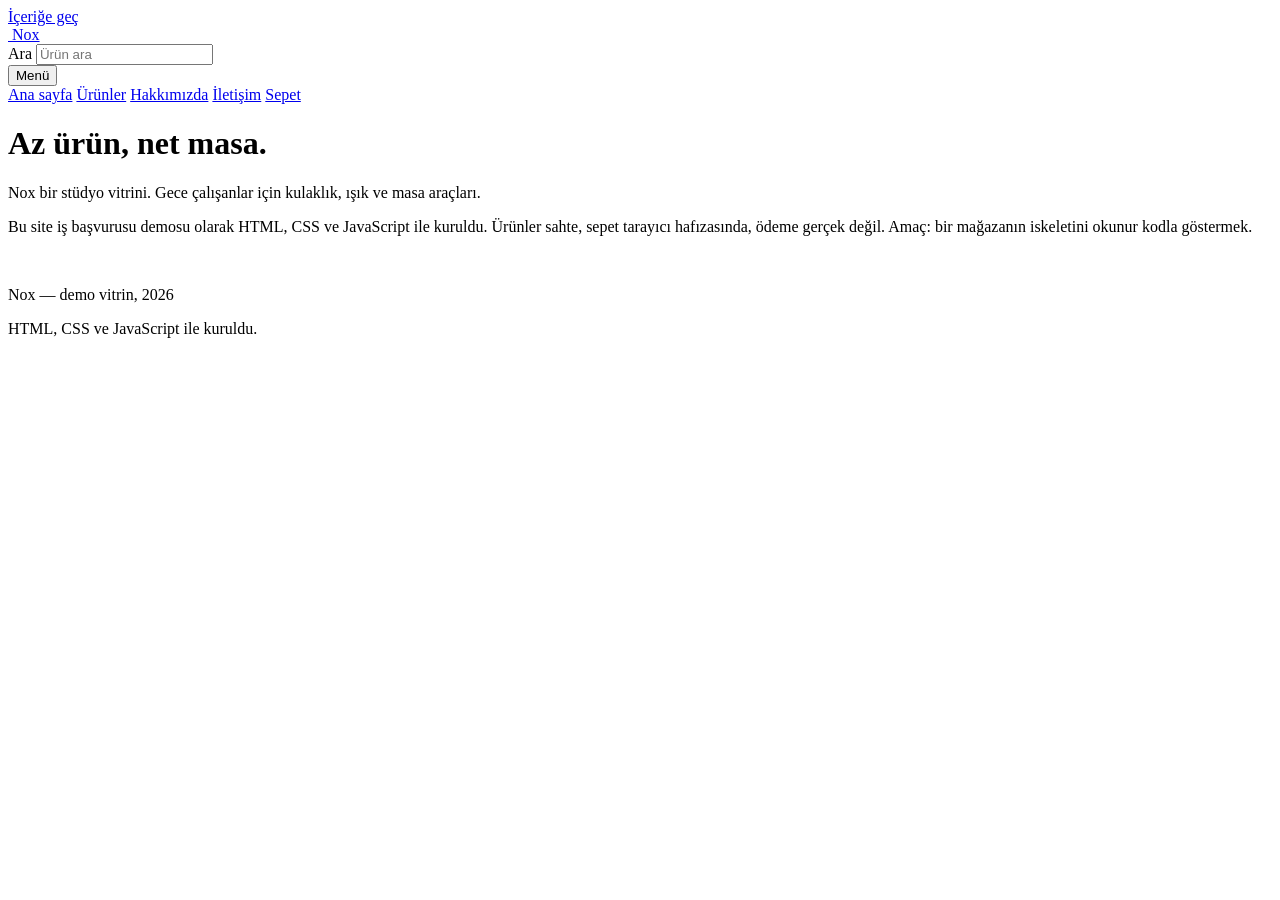
==== hakkimizda.html @ 702780be "Point the storefront at the new Supabase project." ====
<!DOCTYPE html>
<html lang="tr">
<head>
  <meta charset="UTF-8">
  <meta name="viewport" content="width=device-width, initial-scale=1.0">
  <title>Hakkımızda — Nox</title>
  <link rel="icon" href="img/logo.svg" type="image/svg+xml">
  <link rel="preconnect" href="https://fonts.googleapis.com">
  <link rel="preconnect" href="https://fonts.gstatic.com" crossorigin>
  <link href="https://fonts.googleapis.com/css2?family=Outfit:wght@400;500;600;700&display=swap" rel="stylesheet">
  <link rel="stylesheet" href="css/style.css?v=4">
</head>
<body data-page="about">
  <a class="skip" href="#icerik">İçeriğe geç</a>
  <header class="site-header">
    <div class="wrap header-inner">
      <a class="brand" href="index.html"><img src="img/logo.svg" alt=""> Nox</a>
      <form class="header-search" id="header-search" role="search">
        <label class="sr-only" for="header-search-input">Ara</label>
        <input id="header-search-input" type="search" placeholder="Ürün ara">
      </form>
      <button class="nav-toggle" type="button" data-nav-toggle aria-expanded="false" aria-controls="site-nav">Menü</button>
      <nav class="nav" id="site-nav">
        <a href="index.html">Ana sayfa</a>
        <a href="urunler.html">Ürünler</a>
        <a href="hakkimizda.html" aria-current="page">Hakkımızda</a>
        <a href="iletisim.html">İletişim</a>
        <a class="cart-link" href="sepet.html">Sepet <span class="cart-count" data-cart-count hidden>0</span></a>
      </nav>
    </div>
  </header>

  <main id="icerik" class="wrap">
    <div class="page-title">
      <h1>Az ürün, net masa.</h1>
    </div>
    <section class="split">
      <div>
        <p class="lead">Nox bir stüdyo vitrini. Gece çalışanlar için kulaklık, ışık ve masa araçları.</p>
        <p class="muted">Bu site iş başvurusu demosu olarak HTML, CSS ve JavaScript ile kuruldu. Ürünler sahte, sepet tarayıcı hafızasında, ödeme gerçek değil. Amaç: bir mağazanın iskeletini okunur kodla göstermek.</p>
      </div>
      <div class="hero-panel">
        <img src="img/beam.svg" alt="">
      </div>
    </section>
  </main>

  <footer class="site-footer">
    <div class="wrap footer-inner">
      <p>Nox — demo vitrin, 2026</p>
      <p>HTML, CSS ve JavaScript ile kuruldu.</p>
    </div>
  </footer>

  <script src="https://cdn.jsdelivr.net/npm/@supabase/supabase-js@2"></script>
  <script src="js/config.js?v=4"></script>
  <script src="js/products.js?v=4"></script>
  <script src="js/cart.js"></script>
  <script src="js/main.js?v=4"></script>
</body>
</html>
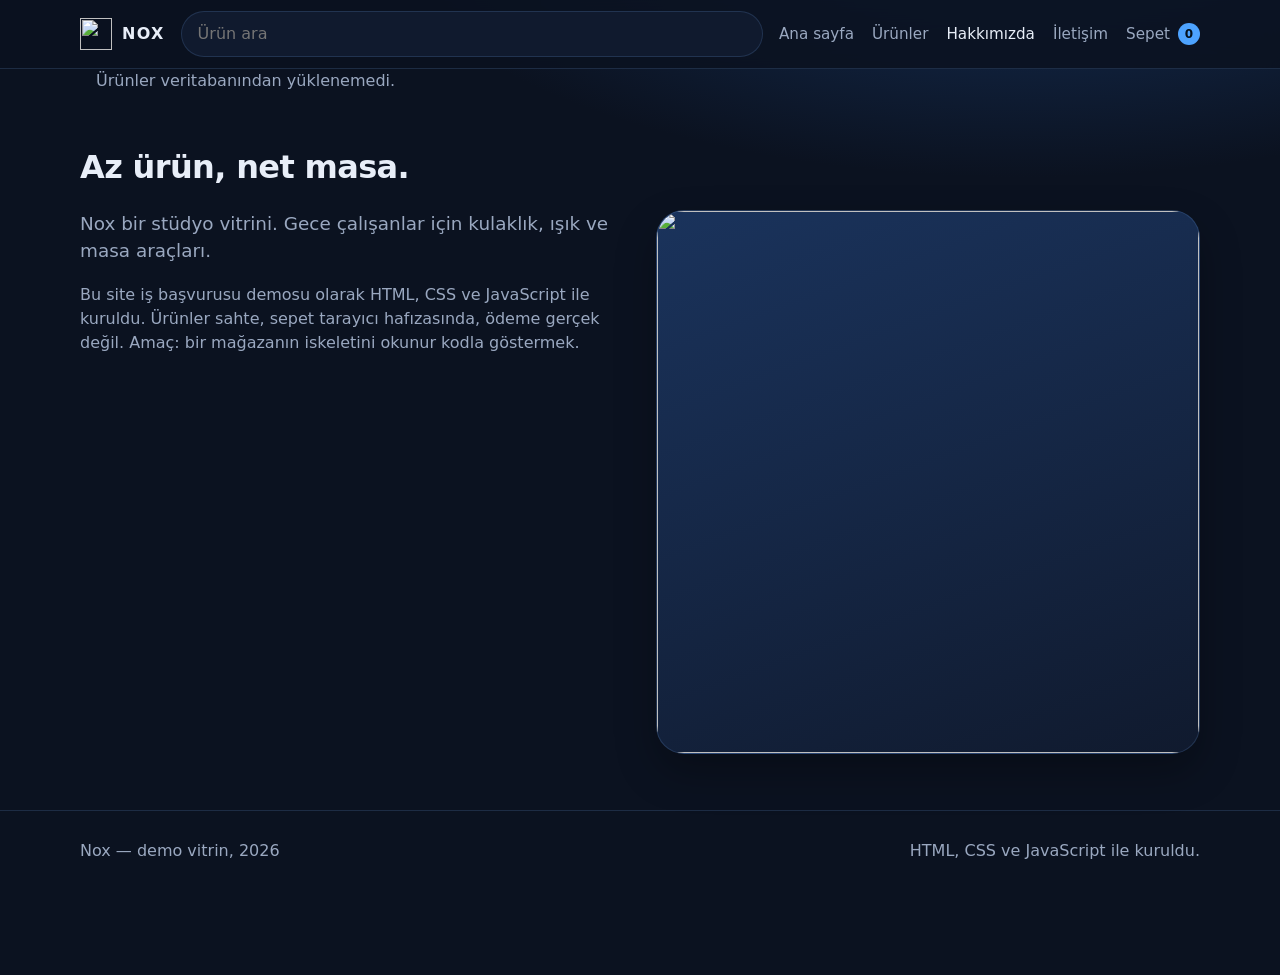
==== commit 58a40c46: "Align product photos and switch checkout to USD via Luqapay." ====
--- a/hakkimizda.html
+++ b/hakkimizda.html
@@ -8,7 +8,7 @@
   <link rel="preconnect" href="https://fonts.googleapis.com">
   <link rel="preconnect" href="https://fonts.gstatic.com" crossorigin>
   <link href="https://fonts.googleapis.com/css2?family=Outfit:wght@400;500;600;700&display=swap" rel="stylesheet">
-  <link rel="stylesheet" href="css/style.css?v=4">
+  <link rel="stylesheet" href="css/style.css?v=5">
 </head>
 <body data-page="about">
   <a class="skip" href="#icerik">İçeriğe geç</a>
@@ -53,9 +53,9 @@
   </footer>
 
   <script src="https://cdn.jsdelivr.net/npm/@supabase/supabase-js@2"></script>
-  <script src="js/config.js?v=4"></script>
-  <script src="js/products.js?v=4"></script>
+  <script src="js/config.js?v=5"></script>
+  <script src="js/products.js?v=5"></script>
   <script src="js/cart.js"></script>
-  <script src="js/main.js?v=4"></script>
+  <script src="js/main.js?v=5"></script>
 </body>
 </html>
--- a/css/style.css
+++ b/css/style.css
@@ -0,0 +1,685 @@
+:root {
+  --bg: #0b1220;
+  --bg-2: #101a2e;
+  --surface: #152238;
+  --line: rgba(126, 182, 255, 0.16);
+  --text: #e8eef8;
+  --muted: #9aa8c0;
+  --accent: #4da3ff;
+  --accent-2: #7eb6ff;
+  --ink: #04101c;
+  --danger: #f0a8a8;
+  --radius: 16px;
+  --shadow: 0 18px 40px rgba(0, 0, 0, 0.28);
+  --font: "Outfit", system-ui, sans-serif;
+  --space: 8px;
+  --max: 1120px;
+}
+
+* {
+  box-sizing: border-box;
+}
+
+html {
+  scroll-behavior: smooth;
+}
+
+body {
+  margin: 0;
+  font-family: var(--font);
+  background: radial-gradient(1200px 500px at 80% -10%, #16325c 0%, transparent 55%),
+    var(--bg);
+  color: var(--text);
+  line-height: 1.5;
+  min-height: 100vh;
+}
+
+img {
+  max-width: 100%;
+  display: block;
+}
+
+a {
+  color: var(--accent-2);
+  text-decoration: none;
+}
+
+a:hover {
+  color: var(--text);
+}
+
+h1,
+h2,
+h3 {
+  line-height: 1.15;
+  font-weight: 600;
+  letter-spacing: -0.02em;
+  margin: 0 0 0.5em;
+}
+
+p {
+  margin: 0 0 1em;
+}
+
+.muted {
+  color: var(--muted);
+}
+
+.tiny {
+  font-size: 0.8rem;
+}
+
+.lead {
+  font-size: 1.15rem;
+  color: var(--muted);
+}
+
+.price {
+  color: var(--accent-2);
+  font-weight: 600;
+}
+
+.price.xl {
+  font-size: 1.6rem;
+}
+
+.skip {
+  position: absolute;
+  left: -999px;
+  top: 0;
+}
+
+.skip:focus {
+  left: 12px;
+  background: var(--accent);
+  color: var(--ink);
+  padding: 8px 12px;
+  z-index: 20;
+}
+
+.wrap {
+  width: min(100% - 32px, var(--max));
+  margin-inline: auto;
+}
+
+.site-header {
+  position: sticky;
+  top: 0;
+  z-index: 10;
+  backdrop-filter: blur(16px);
+  background: rgba(11, 18, 32, 0.86);
+  border-bottom: 1px solid var(--line);
+}
+
+.header-inner {
+  display: flex;
+  align-items: center;
+  gap: 16px;
+  min-height: 68px;
+}
+
+.brand {
+  display: flex;
+  align-items: center;
+  gap: 10px;
+  color: var(--text);
+  font-weight: 650;
+  letter-spacing: 0.08em;
+  text-transform: uppercase;
+}
+
+.brand img {
+  width: 32px;
+  height: 32px;
+}
+
+.header-search {
+  flex: 1;
+  display: flex;
+}
+
+.header-search input {
+  width: 100%;
+  border: 1px solid var(--line);
+  background: var(--bg-2);
+  color: var(--text);
+  border-radius: 999px;
+  padding: 10px 16px;
+  font: inherit;
+}
+
+.header-search input:focus,
+input:focus,
+textarea:focus,
+select:focus,
+button:focus-visible {
+  outline: 2px solid var(--accent);
+  outline-offset: 2px;
+}
+
+.nav {
+  display: flex;
+  align-items: center;
+  gap: 18px;
+}
+
+.nav a {
+  color: var(--muted);
+  font-size: 0.95rem;
+}
+
+.nav a[aria-current="page"],
+.nav a:hover {
+  color: var(--text);
+}
+
+.cart-link {
+  display: inline-flex;
+  align-items: center;
+  gap: 8px;
+  color: var(--text);
+}
+
+.cart-count {
+  min-width: 22px;
+  height: 22px;
+  border-radius: 999px;
+  background: var(--accent);
+  color: var(--ink);
+  font-size: 0.75rem;
+  font-weight: 700;
+  display: grid;
+  place-items: center;
+  padding: 0 6px;
+}
+
+.nav-toggle {
+  display: none;
+  background: transparent;
+  border: 1px solid var(--line);
+  color: var(--text);
+  border-radius: 10px;
+  padding: 8px 10px;
+}
+
+.hero {
+  display: grid;
+  grid-template-columns: 1.1fr 0.9fr;
+  gap: 48px;
+  align-items: center;
+  padding: 72px 0 48px;
+}
+
+.hero h1 {
+  font-size: clamp(2.2rem, 5vw, 4rem);
+  margin-bottom: 16px;
+}
+
+.hero-panel {
+  background: linear-gradient(160deg, #1a335c, #101a2e);
+  border: 1px solid var(--line);
+  border-radius: 28px;
+  aspect-ratio: 1 / 1;
+  display: grid;
+  place-items: center;
+  box-shadow: var(--shadow);
+  overflow: hidden;
+}
+
+.hero-panel img {
+  width: 100%;
+  height: 100%;
+  object-fit: cover;
+  object-position: center;
+  display: block;
+}
+
+.trust {
+  display: grid;
+  grid-template-columns: repeat(3, 1fr);
+  gap: 12px;
+  padding: 8px 0 48px;
+}
+
+.trust article {
+  border: 1px solid var(--line);
+  background: rgba(21, 34, 56, 0.55);
+  border-radius: var(--radius);
+  padding: 16px 18px;
+}
+
+.section {
+  padding: 24px 0 56px;
+}
+
+.section-head {
+  display: flex;
+  justify-content: space-between;
+  align-items: end;
+  gap: 16px;
+  margin-bottom: 20px;
+}
+
+.grid {
+  display: grid;
+  grid-template-columns: repeat(4, 1fr);
+  gap: 18px;
+}
+
+.card {
+  background: var(--surface);
+  border: 1px solid var(--line);
+  border-radius: var(--radius);
+  overflow: hidden;
+  display: flex;
+  flex-direction: column;
+  min-height: 100%;
+  transition: transform 0.18s ease, border-color 0.18s ease;
+}
+
+.card:hover {
+  transform: translateY(-4px);
+  border-color: rgba(77, 163, 255, 0.4);
+}
+
+.card-media {
+  position: relative;
+  background: #0e1730;
+  aspect-ratio: 1 / 1;
+  overflow: hidden;
+}
+
+.card-media img {
+  width: 100%;
+  height: 100%;
+  object-fit: cover;
+  object-position: center;
+  display: block;
+}
+
+.card-body {
+  padding: 16px;
+  display: flex;
+  flex-direction: column;
+  gap: 8px;
+  flex: 1;
+}
+
+.card-body h3 {
+  margin: 0;
+  font-size: 1.05rem;
+}
+
+.card-body h3 a {
+  color: var(--text);
+}
+
+.card-body .muted {
+  flex: 1;
+}
+
+.card-row {
+  display: flex;
+  justify-content: space-between;
+  align-items: center;
+  gap: 8px;
+}
+
+.badge {
+  position: absolute;
+  top: 12px;
+  left: 12px;
+  background: var(--accent);
+  color: var(--ink);
+  font-size: 0.72rem;
+  font-weight: 700;
+  letter-spacing: 0.04em;
+  text-transform: uppercase;
+  padding: 4px 8px;
+  border-radius: 999px;
+}
+
+.btn {
+  display: inline-flex;
+  align-items: center;
+  justify-content: center;
+  gap: 8px;
+  background: var(--accent);
+  color: var(--ink);
+  border: 0;
+  border-radius: 999px;
+  padding: 12px 18px;
+  font: inherit;
+  font-weight: 650;
+  cursor: pointer;
+}
+
+.btn:hover {
+  color: var(--ink);
+  filter: brightness(1.08);
+}
+
+.btn-small {
+  padding: 8px 12px;
+  font-size: 0.85rem;
+}
+
+.btn-block {
+  width: 100%;
+}
+
+.btn-ghost {
+  background: transparent;
+  color: var(--text);
+  border: 1px solid var(--line);
+}
+
+.hero-actions {
+  display: flex;
+  gap: 12px;
+  flex-wrap: wrap;
+}
+
+.chip {
+  background: transparent;
+  color: var(--muted);
+  border: 1px solid var(--line);
+  border-radius: 999px;
+  padding: 8px 14px;
+  font: inherit;
+  cursor: pointer;
+}
+
+.chip.is-active {
+  background: var(--accent);
+  color: var(--ink);
+  border-color: var(--accent);
+}
+
+.filters {
+  display: flex;
+  flex-wrap: wrap;
+  gap: 8px;
+  margin: 16px 0 24px;
+}
+
+.page-title {
+  padding: 40px 0 8px;
+}
+
+.detail {
+  display: grid;
+  grid-template-columns: 1fr 1fr;
+  gap: 40px;
+  padding-bottom: 48px;
+}
+
+.detail-media {
+  background: var(--surface);
+  border: 1px solid var(--line);
+  border-radius: 24px;
+  overflow: hidden;
+  aspect-ratio: 1 / 1;
+}
+
+.detail-media img {
+  width: 100%;
+  height: 100%;
+  object-fit: cover;
+  object-position: center;
+  display: block;
+}
+
+.detail-actions {
+  display: flex;
+  gap: 12px;
+  align-items: end;
+  margin: 20px 0;
+}
+
+.qty-label,
+.field {
+  display: flex;
+  flex-direction: column;
+  gap: 6px;
+  font-size: 0.9rem;
+  color: var(--muted);
+}
+
+.qty,
+.field input,
+.field textarea {
+  background: var(--bg-2);
+  border: 1px solid var(--line);
+  color: var(--text);
+  border-radius: 12px;
+  padding: 10px 12px;
+  font: inherit;
+  width: 88px;
+}
+
+.field input,
+.field textarea {
+  width: 100%;
+}
+
+.field textarea {
+  min-height: 88px;
+  resize: vertical;
+}
+
+.plain-list {
+  list-style: none;
+  padding: 0;
+  margin: 0;
+}
+
+.plain-list li {
+  padding: 6px 0;
+}
+
+.cart-layout,
+.checkout-layout {
+  display: grid;
+  grid-template-columns: 1.4fr 0.8fr;
+  gap: 24px;
+  padding-bottom: 80px;
+}
+
+.cart-lines {
+  list-style: none;
+  padding: 0;
+  margin: 0;
+  display: grid;
+  gap: 12px;
+}
+
+.cart-line {
+  display: grid;
+  grid-template-columns: 88px 1fr auto auto;
+  gap: 14px;
+  align-items: center;
+  background: var(--surface);
+  border: 1px solid var(--line);
+  border-radius: var(--radius);
+  padding: 12px;
+}
+
+.cart-line img {
+  width: 88px;
+  height: 88px;
+  object-fit: cover;
+  object-position: center;
+  border-radius: 10px;
+}
+
+.text-btn {
+  background: none;
+  border: 0;
+  color: var(--accent-2);
+  padding: 0;
+  font: inherit;
+  cursor: pointer;
+}
+
+.summary {
+  background: var(--surface);
+  border: 1px solid var(--line);
+  border-radius: var(--radius);
+  padding: 20px;
+  height: fit-content;
+}
+
+.summary-row {
+  display: flex;
+  justify-content: space-between;
+  gap: 12px;
+  margin: 0 0 10px;
+}
+
+.summary-row.total {
+  border-top: 1px solid var(--line);
+  padding-top: 12px;
+  font-size: 1.1rem;
+}
+
+.empty {
+  text-align: center;
+  padding: 64px 16px;
+  border: 1px dashed var(--line);
+  border-radius: 24px;
+}
+
+.form-grid {
+  display: grid;
+  gap: 14px;
+}
+
+.form-error {
+  color: var(--danger);
+}
+
+.site-footer {
+  border-top: 1px solid var(--line);
+  padding: 28px 0 96px;
+  color: var(--muted);
+}
+
+.footer-inner {
+  display: flex;
+  justify-content: space-between;
+  gap: 16px;
+  flex-wrap: wrap;
+}
+
+.mobile-bar {
+  position: fixed;
+  left: 12px;
+  right: 12px;
+  bottom: 12px;
+  background: var(--surface);
+  border: 1px solid var(--line);
+  border-radius: 999px;
+  padding: 10px 12px 10px 18px;
+  display: none;
+  align-items: center;
+  justify-content: space-between;
+  box-shadow: var(--shadow);
+  z-index: 12;
+}
+
+.toast {
+  position: fixed;
+  right: 16px;
+  bottom: 84px;
+  background: var(--accent);
+  color: var(--ink);
+  padding: 12px 16px;
+  border-radius: 12px;
+  font-weight: 650;
+  opacity: 0;
+  transform: translateY(8px);
+  pointer-events: none;
+  transition: 0.2s ease;
+  z-index: 20;
+}
+
+.toast.is-visible {
+  opacity: 1;
+  transform: none;
+}
+
+.sr-only {
+  position: absolute;
+  width: 1px;
+  height: 1px;
+  overflow: hidden;
+  clip: rect(0 0 0 0);
+}
+
+.split {
+  display: grid;
+  grid-template-columns: 1fr 1fr;
+  gap: 32px;
+  padding-bottom: 56px;
+}
+
+@media (max-width: 960px) {
+  .hero,
+  .detail,
+  .cart-layout,
+  .checkout-layout,
+  .split,
+  .grid {
+    grid-template-columns: 1fr 1fr;
+  }
+
+  .trust {
+    grid-template-columns: 1fr;
+  }
+}
+
+@media (max-width: 760px) {
+  .nav-toggle {
+    display: inline-flex;
+    margin-left: auto;
+  }
+
+  .nav {
+    display: none;
+    position: absolute;
+    top: 68px;
+    left: 0;
+    right: 0;
+    background: var(--bg-2);
+    border-bottom: 1px solid var(--line);
+    padding: 16px;
+    flex-direction: column;
+    align-items: flex-start;
+  }
+
+  .nav.is-open {
+    display: flex;
+  }
+
+  .header-search {
+    display: none;
+  }
+
+  .hero,
+  .grid,
+  .detail,
+  .cart-layout,
+  .checkout-layout,
+  .split {
+    grid-template-columns: 1fr;
+  }
+
+  .cart-line {
+    grid-template-columns: 72px 1fr;
+  }
+
+  .mobile-bar {
+    display: flex;
+  }
+}
